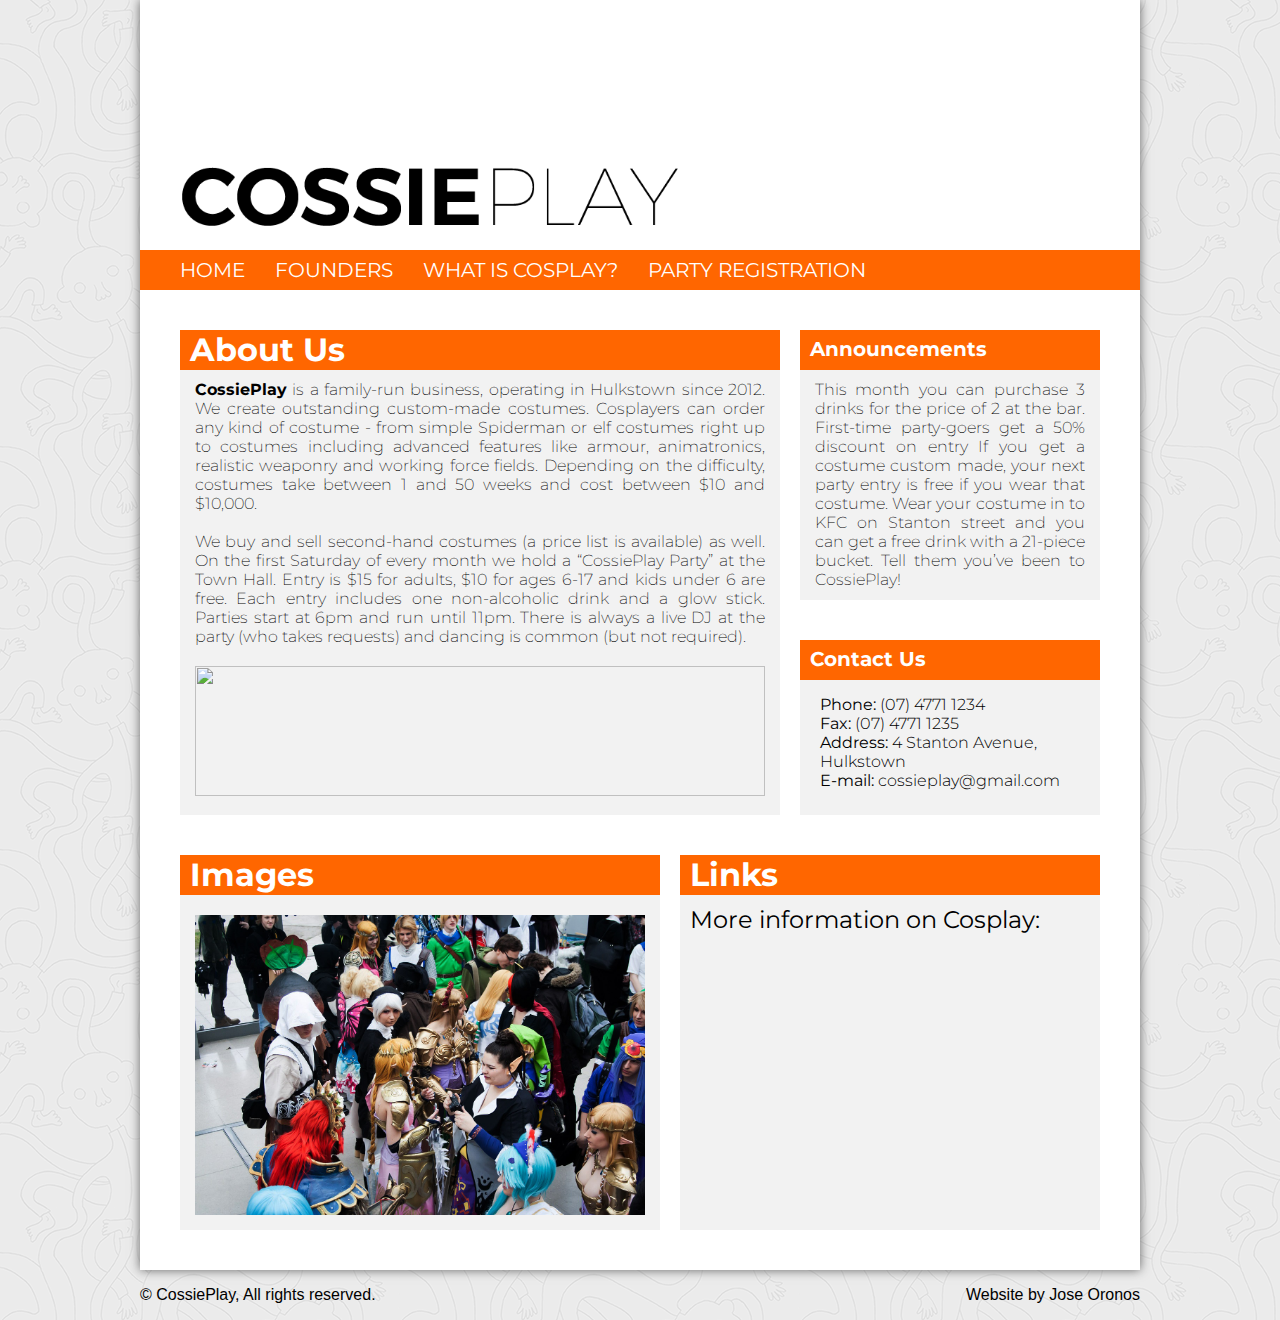
==== web design assignment/CossiePlay/index.html @ cde1a9e4 "Adding Files" ====
<!DOCTYPE html>
<html>
<head>
	<title>CossiePlay.com</title>
	<link rel="stylesheet" type="text/css" href="styles.css">
	<link rel="icon" href="images/favicon.png">
	<link href='https://fonts.googleapis.com/css?family=Montserrat:400,700' rel='stylesheet' type='text/css'>
</head>
<body>
	<div id="wrapper">
		<div id="header">
			<a href="index.html"><img src="images/logo.png" width="500" id="logo"></a>
		</div>
		<div id="navigation">
			<ul>
				<li><a href="index.html">HOME</a></li>
				<li><a href="founders.html">FOUNDERS</a></li>
				<li><a href="cosplay.html">WHAT IS COSPLAY?</a></li>
				<li><a href="party.html">PARTY REGISTRATION</a></li>
			</ul>
		</div>
		<div id="about">
			<div id="aboutheader">
				<h1>About Us</h1>
			</div>
				<p><span>CossiePlay</span> is a family-run business, operating in Hulkstown since 2012. We create outstanding custom-made costumes. Cosplayers can order any kind of costume - from simple Spiderman or elf costumes right up to costumes including advanced features like armour, animatronics, realistic weaponry and working force fields. Depending on the difficulty, costumes take between 1 and 50 weeks and cost between $10 and $10,000.<br /><br />
				We buy and sell second-hand costumes (a price list is available) as well.
				On the first Saturday of every month we hold a &ldquo;CossiePlay Party&rdquo; at the Town Hall. Entry is $15 for adults, $10 for ages 6-17 and kids under 6 are free. Each entry includes one non-alcoholic drink and a glow stick. Parties start at 6pm and run until 11pm. There is always a live DJ at the party (who takes requests) and dancing is common (but not required).</p>
			<div id="aboutimg">
				<a href="party.html"><img src="images/about.png" width="570" height="130"></a>
			</div>
		</div>
		<div id="announcements">
			<div id="announcementsheader">
				<h1>Announcements</h1>
			</div>
				<p>This month you can purchase 3 drinks for the price of 2 at the bar.
				First-time party-goers get a 50% discount on entry
				If you get a costume custom made, your next party entry is free if you wear that costume.
				Wear your costume in to KFC on Stanton street and you can get a free drink with a 21-piece bucket. Tell them you&rsquo;ve been to CossiePlay!</p>
			
		</div>
		<div id="contacts">
			<div id="contactsheader">
				<h1>Contact Us</h1>
			</div>
			<div id="contactsdetails">
				<ul>
				  <li><strong>Phone: </strong>(07) 4771 1234</li>
				  <li><strong>Fax: </strong>(07) 4771 1235</li>
				  <li><strong>Address: </strong>4 Stanton Avenue, Hulkstown</li>
				  <li><strong>E-mail: </strong>cossieplay@gmail.com</li>
				</ul>
			</div>
		</div>
		<div id="images">
			<div id="imagesheader">
				<h1>Images</h1>
			</div>
			<img src="images/book-fair-678264_1280.jpg" width="450">
		</div>
		<div id="links">
			<div id="linksheader">
				<h1>Links</h1>
			</div>
			<h2>More information on Cosplay:</h2>
		</div>
	</div>
	<div id="footer">
		<p id="copyright">&copy; CossiePlay, All rights reserved.</p>
		<p id="creator">Website by Jose Oronos</p>
	</div>
</body>
</html>
---- web design assignment/CossiePlay/styles.css ----
body {
	margin: 0;
	padding: 0;
	background: url('images/background2.png');
	background-repeat: repeat;
}

#wrapper {
	margin-left: auto;
	margin-right: auto;
	width: 1000px;
	background-color: white;
	box-shadow: 0px 0px 10px 0px rgb(100,100,100);
	padding-bottom: 40px;
}

#header {
	width: inherit;
	height: 250px;
}

#logo {
	margin-top: 150px;
	margin-left: 40px;
}

#navigation {
	width: inherit;
	height: 40px;
	background-color: #ff6600;
}

#navigation ul {
	position: absolute;
	margin-top: 8px;
}

#navigation li {
	float: left;
	margin-right: 30px;
	font-family: Montserrat;
	font-size: 20px;
	display: inline;
	text-align: inline;
}

#navigation a:link {
	color: white;
	text-decoration: none;
}

#navigation a:visited {
	color: white;
}

#navigation a:hover {
	text-decoration: underline;
}

#about {
	float: left;
	margin-top: 40px;
	margin-left: 40px;
	height: 485px;
	width: 600px;
	background-color: #f2f2f2;
}

#about p {
	width: 570px;
	margin-left: auto;
	margin-right: auto;
	font-family: "Montserrat";
	font-weight: 200;
	margin-top: 50px;
	text-align: justify;
	font-size: 16px;
}

#about p span {
	font-family: "Montserrat";
	font-weight: 700;
}

#aboutheader {
	position: absolute;
	width: inherit;
	height: 40px;
	background-color: #ff6600;
}

#aboutheader h1 {
	margin-top: 0;
	margin-left: 10px;
	font-family: "Montserrat";
	color: white;
}

#aboutimg {
	width: 570px;
	height: 130px;
	margin-top: 20px;
	margin-left: auto;
	margin-right: auto;
}

#announcements {
	float: right;
	margin-top: 40px;
	margin-right: 40px;
	width: 300px;
	height: 270px;
	background-color: #f2f2f2;
	/*outline: 1px solid black;*/
}

#announcements p {
	width: 270px;
	margin-left: auto;
	margin-right: auto;
	font-family: "Montserrat";
	font-weight: 200;
	margin-top: 50px;
	text-align: justify;
	font-size: 16px;
}

#announcementsheader {
	position: absolute;
	width: inherit;
	height: 40px;
	background-color: #ff6600;
}

#announcementsheader h1 {
	margin-top: 7px;
	margin-left: 10px;
	font-family: "Montserrat";
	font-size: 20px;
	color: white;
}

#contacts {
	float: right;
	margin-right: 40px;
	margin-top: 40px;
	width: 300px;
	height: 175px;
	background-color: #f2f2f2;
}

#contactsheader {
	position: absolute;
	width: inherit;
	height: 40px;
	background-color: #ff6600;
}

#contactsheader h1 {
	margin-top: 7px;
	margin-left: 10px;
	font-family: "Montserrat";
	font-size: 20px;
	color: white;
}

#contactsdetails {
	margin-top: 55px;
	margin-left: -20px;
}

#contactsdetails li {
	list-style: none;
	font-family: "Montserrat";
	font-weight: 300;
}

#cosplay {
	display: inline-block;
	margin-left: 40px;
	margin-top: 40px;
	width: 922px;
	height: 290px;
	background-color: #f2f2f2;
}

#cosplay p {
	width: 882px;
	margin-left: auto;
	margin-right: auto;
	font-family: "Montserrat";
	font-weight: 200;
	margin-top: 50px;
	text-align: justify;
}

#cosplayheader {
	position: absolute;
	width: inherit;
	height: 40px;
	background-color: #ff6600;
}

#cosplayheader h1 {
	margin-top: 0px;
	margin-left: 10px;
	font-family: "Montserrat";
	color: white;
}

#images {
	display: inline-block;
	margin-left: 40px;
	margin-top: 40px;
	width: 480px;
	height: 375px;
	background-color: #f2f2f2;
}

#images img{
	margin-top: 60px;
	margin-left: 15px;	
}


#imagesheader {
	position: absolute;
	width: inherit;
	height: 40px;
	background-color: #ff6600;
}

#imagesheader h1 {
	margin-top: 0px;
	margin-left: 10px;
	font-family: "Montserrat";
	color: white;
}

#links {
	display: inline-block;
	float: right;
	margin-right: 40px;
	margin-top: 40px;
	width: 420px;
	height: 375px;
	background-color: #f2f2f2;
}

#linksheader {
	position: absolute;
	width: inherit;
	height: 40px;
	background-color: #ff6600;
}

#linksheader h1 {
	margin-top: 0px;
	margin-left: 10px;
	font-family: "Montserrat";
	color: white;
}

#links h2 {
	margin-top: 50px;
	margin-left: 10px;
	font-family: "Montserrat";
	font-weight: 400;
}

#founders {
	display: inline-block;
	margin-left: 40px;
	margin-top: 40px;
	width: 922px;
	height: 745px;
	background-color: #f2f2f2;
}

#foundersheader {
	position: absolute;
	width: inherit;
	height: 40px;
	background-color: #ff6600;
}

#foundersheader h1 {
	margin-top: 0px;
	margin-left: 10px;
	font-family: "Montserrat";
	color: white;
}

#steven {
	margin-top: 60px;
	margin-left: auto;
	margin-right: auto;
	width: 900px;
	height: 300px;
	font-family: "Montserrat";
}

#steven img {
	margin-left: 20px;
	float: left;
}

#steven p {
	width: 530px;
	float: right;
	font-weight: 200;
	font-size: 20px;
}

#sally {
	margin-top: 40px;
	margin-left: auto;
	margin-right: auto;
	width: 900px;
	height: 300px;
	font-family: "Montserrat";
}

#sally img {
	margin-left: 20px;
	float: left;
}

#sally p {
	width: 530px;
	float: right;
	font-weight: 200;
	font-size: 20px;
}

#guidelines {
	display: inline-block;
	margin-left: 40px;
	margin-top: 40px;
	width: 922px;
	height: 160px;
	background-color: #f2f2f2;
}

#guidelines p {
	width: 882px;
	margin-left: auto;
	margin-right: auto;
	font-family: "Montserrat";
	font-weight: 200;
	margin-top: 50px;
	text-align: justify;
}

#guidelinesheader {
	position: absolute;
	width: inherit;
	height: 40px;
	background-color: #ff6600;
}

#guidelinesheader h1 {
	margin-top: 0px;
	margin-left: 10px;
	font-family: "Montserrat";
	color: white;
}

#party {
	display: inline-block;
	margin-left: 40px;
	margin-top: 40px;
	width: 922px;
	height: 330px;
	background-color: #f2f2f2;
}

#party p {
	width: 882px;
	margin-left: auto;
	margin-right: auto;
	font-family: "Montserrat";
	font-weight: 200;
	margin-top: 50px;
	text-align: justify;
}

#party h2 {
	margin-top: 50px;
	margin-left: 10px;
	font-family: "Montserrat";
}

#partyheader {
	position: absolute;
	width: inherit;
	height: 40px;
	background-color: #ff6600;
}

#partyheader h1 {
	margin-top: 0px;
	margin-left: 10px;
	font-family: "Montserrat";
	color: white;
}

#partydetails {
	font-family: "Montserrat";
	text-align: center;
	margin-left: auto;
	margin-right: auto;
	margin-top: -20px;
	width: 500px;
	line-height: 50px;
}

.value {
	color: #cccccc;
}


#footer {
	width: 1000px;
	height: 50px;
	margin-left: auto;
	margin-right: auto;
	font-family: "Helvetica"
}

#copyright {
	float: left;
}

#creator {
	float: right;
}
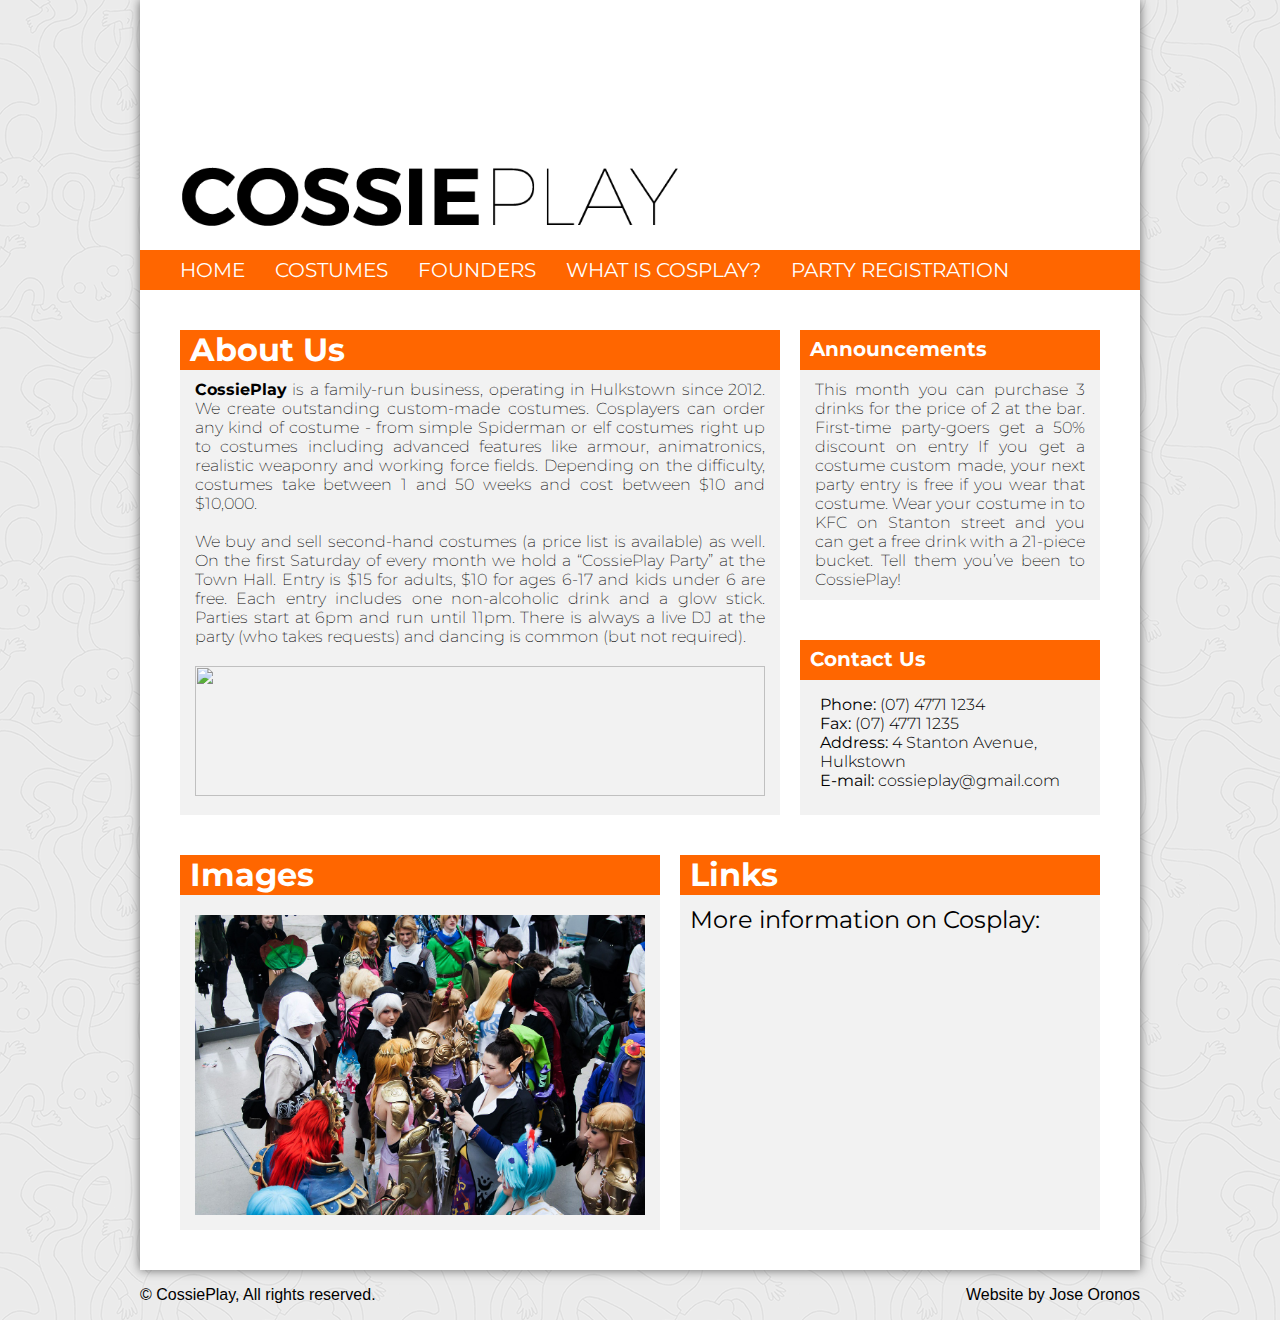
==== commit c7ad556d: "costumes.html changes" ====
--- a/web design assignment/CossiePlay/index.html
+++ b/web design assignment/CossiePlay/index.html
@@ -1,7 +1,7 @@
 <!DOCTYPE html>
 <html>
 <head>
-	<title>CossiePlay.com</title>
+	<title>Home &#8226; CossiePlay.com</title>
 	<link rel="stylesheet" type="text/css" href="styles.css">
 	<link rel="icon" href="images/favicon.png">
 	<link href='https://fonts.googleapis.com/css?family=Montserrat:400,700' rel='stylesheet' type='text/css'>
@@ -14,6 +14,7 @@
 		<div id="navigation">
 			<ul>
 				<li><a href="index.html">HOME</a></li>
+				<li><a href="costumes.html">COSTUMES</a></li>
 				<li><a href="founders.html">FOUNDERS</a></li>
 				<li><a href="cosplay.html">WHAT IS COSPLAY?</a></li>
 				<li><a href="party.html">PARTY REGISTRATION</a></li>
--- a/web design assignment/CossiePlay/styles.css
+++ b/web design assignment/CossiePlay/styles.css
@@ -291,6 +291,29 @@
 	color: white;
 }
 
+#costumes {
+	display: inline-block;
+	margin-left: 40px;
+	margin-top: 40px;
+	width: 922px;
+	height: 745px;
+	background-color: #f2f2f2;
+}
+
+#costumesheader {
+	position: absolute;
+	width: inherit;
+	height: 40px;
+	background-color: #ff6600;
+}
+
+#costumesheader h1 {
+	margin-top: 0px;
+	margin-left: 10px;
+	font-family: "Montserrat";
+	color: white;
+}
+
 #steven {
 	margin-top: 60px;
 	margin-left: auto;
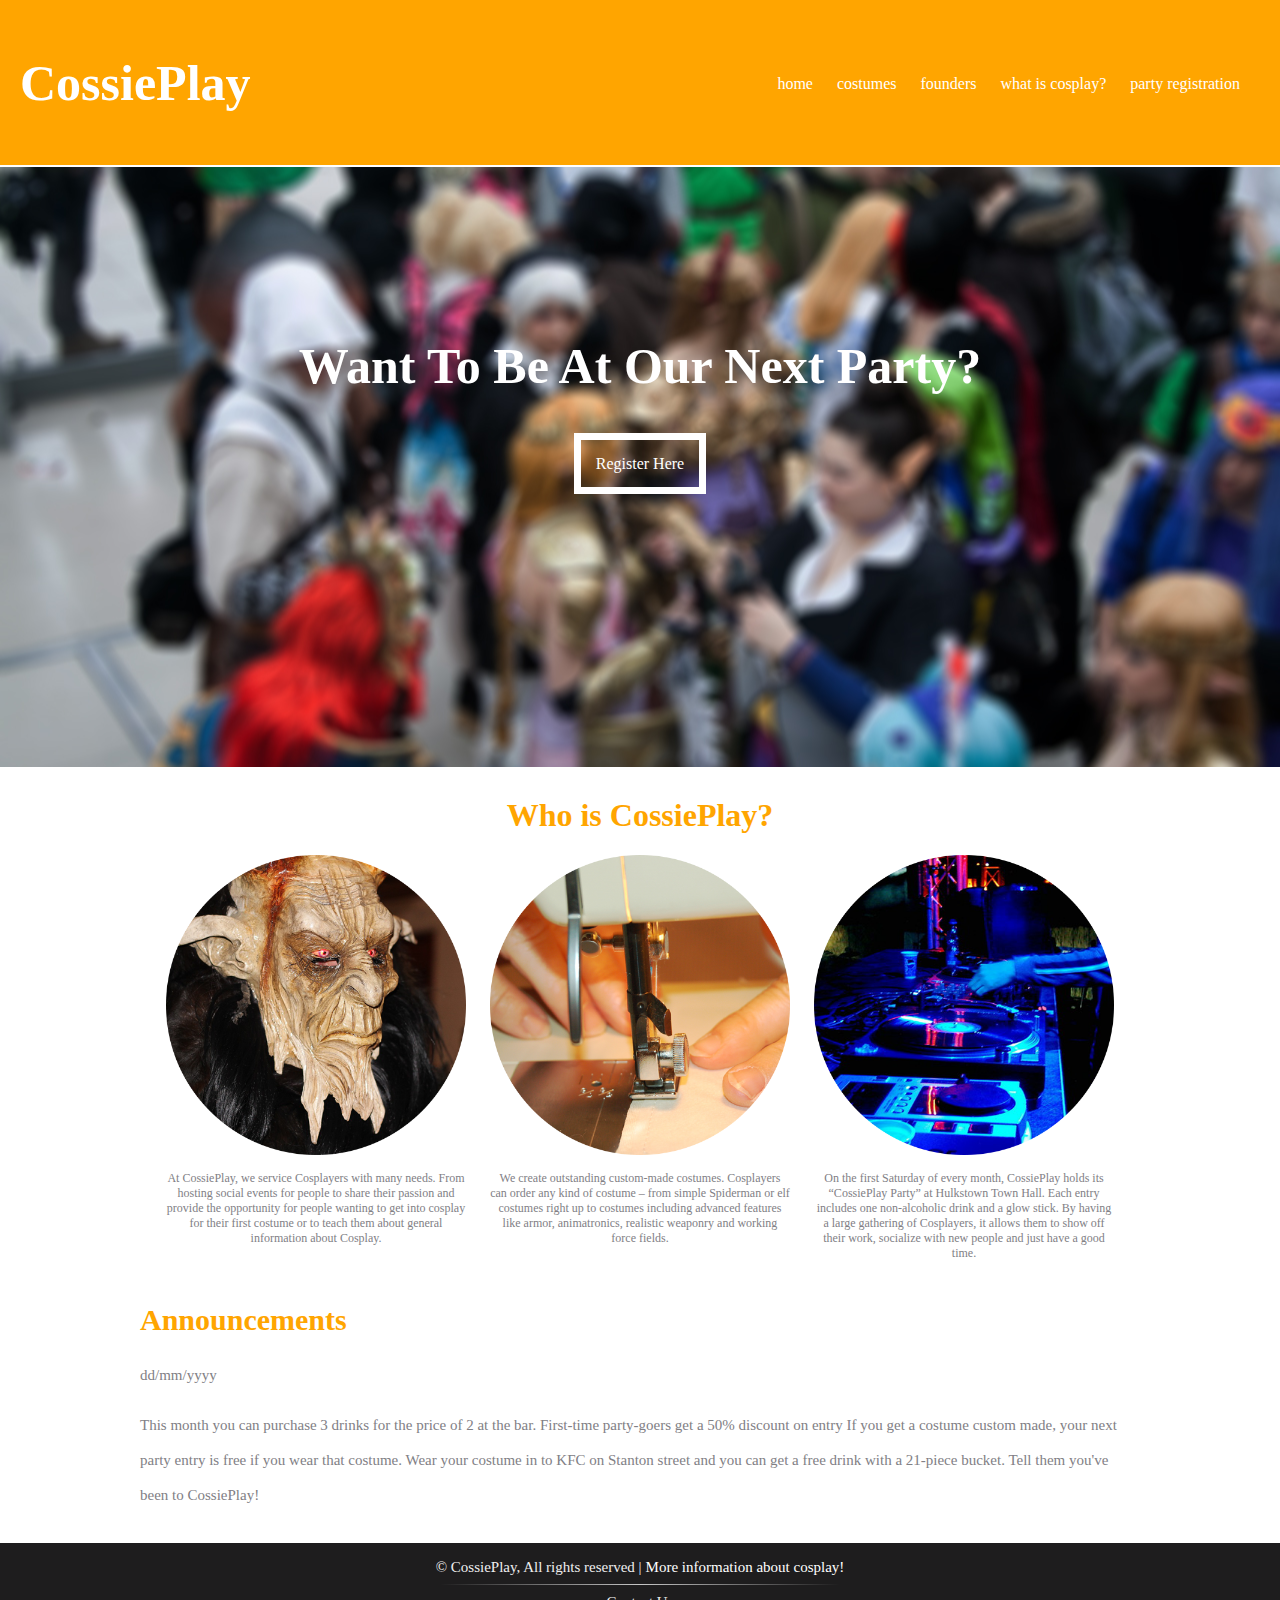
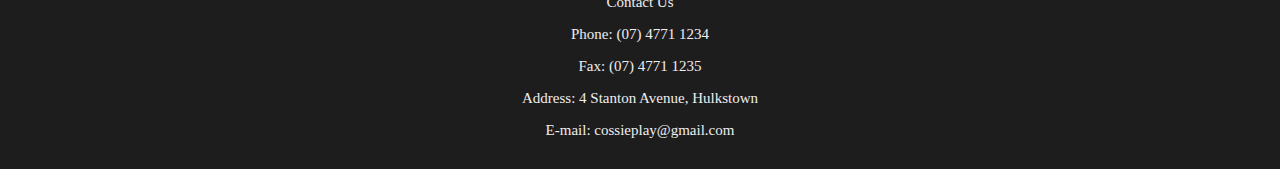
==== commit a3392c48: "revision 1" ====
--- a/web design assignment/CossiePlay/index.html
+++ b/web design assignment/CossiePlay/index.html
@@ -1,75 +1,73 @@
-<!DOCTYPE html>
-<html>
-<head>
-	<title>Home &#8226; CossiePlay.com</title>
-	<link rel="stylesheet" type="text/css" href="styles.css">
-	<link rel="icon" href="images/favicon.png">
-	<link href='https://fonts.googleapis.com/css?family=Montserrat:400,700' rel='stylesheet' type='text/css'>
-</head>
-<body>
-	<div id="wrapper">
-		<div id="header">
-			<a href="index.html"><img src="images/logo.png" width="500" id="logo"></a>
-		</div>
-		<div id="navigation">
-			<ul>
-				<li><a href="index.html">HOME</a></li>
-				<li><a href="costumes.html">COSTUMES</a></li>
-				<li><a href="founders.html">FOUNDERS</a></li>
-				<li><a href="cosplay.html">WHAT IS COSPLAY?</a></li>
-				<li><a href="party.html">PARTY REGISTRATION</a></li>
-			</ul>
-		</div>
-		<div id="about">
-			<div id="aboutheader">
-				<h1>About Us</h1>
-			</div>
-				<p><span>CossiePlay</span> is a family-run business, operating in Hulkstown since 2012. We create outstanding custom-made costumes. Cosplayers can order any kind of costume - from simple Spiderman or elf costumes right up to costumes including advanced features like armour, animatronics, realistic weaponry and working force fields. Depending on the difficulty, costumes take between 1 and 50 weeks and cost between $10 and $10,000.<br /><br />
-				We buy and sell second-hand costumes (a price list is available) as well.
-				On the first Saturday of every month we hold a &ldquo;CossiePlay Party&rdquo; at the Town Hall. Entry is $15 for adults, $10 for ages 6-17 and kids under 6 are free. Each entry includes one non-alcoholic drink and a glow stick. Parties start at 6pm and run until 11pm. There is always a live DJ at the party (who takes requests) and dancing is common (but not required).</p>
-			<div id="aboutimg">
-				<a href="party.html"><img src="images/about.png" width="570" height="130"></a>
-			</div>
-		</div>
-		<div id="announcements">
-			<div id="announcementsheader">
-				<h1>Announcements</h1>
-			</div>
-				<p>This month you can purchase 3 drinks for the price of 2 at the bar.
-				First-time party-goers get a 50% discount on entry
-				If you get a costume custom made, your next party entry is free if you wear that costume.
-				Wear your costume in to KFC on Stanton street and you can get a free drink with a 21-piece bucket. Tell them you&rsquo;ve been to CossiePlay!</p>
-			
-		</div>
-		<div id="contacts">
-			<div id="contactsheader">
-				<h1>Contact Us</h1>
-			</div>
-			<div id="contactsdetails">
-				<ul>
-				  <li><strong>Phone: </strong>(07) 4771 1234</li>
-				  <li><strong>Fax: </strong>(07) 4771 1235</li>
-				  <li><strong>Address: </strong>4 Stanton Avenue, Hulkstown</li>
-				  <li><strong>E-mail: </strong>cossieplay@gmail.com</li>
-				</ul>
-			</div>
-		</div>
-		<div id="images">
-			<div id="imagesheader">
-				<h1>Images</h1>
-			</div>
-			<img src="images/book-fair-678264_1280.jpg" width="450">
-		</div>
-		<div id="links">
-			<div id="linksheader">
-				<h1>Links</h1>
-			</div>
-			<h2>More information on Cosplay:</h2>
-		</div>
-	</div>
-	<div id="footer">
-		<p id="copyright">&copy; CossiePlay, All rights reserved.</p>
-		<p id="creator">Website by Jose Oronos</p>
-	</div>
-</body>
+<!DOCTYPE html>
+<html>
+<head>
+	<title>Home &#8226; CossiePlay</title>
+	<link rel="stylesheet" type="text/css" href="styles.css">
+	<link rel="icon" href="images/favicon.png">
+</head>
+<body>
+	<div id="header">
+		<h1><a href="index.html">CossiePlay</a></h1>
+		<div id="nav">
+			<ul id="nav-contents">
+				<li><a href="index.html">home</a></li>
+				<li><a href="costumes.html">costumes</a></li>
+				<li><a href="founders.html">founders</a></li>
+				<li><a href="whatiscosplay.html">what is cosplay?</a></li>
+				<li><a href="partyregistration.html">party registration</a></li>
+			</ul>
+		</div>
+	</div>
+	<div id="wrapper">
+		<div id="feature">
+			<h1>Want To Be At Our Next Party?</h1>
+			<div id="cta">
+				<p><a href="#">Register Here</a></p>
+			</div>
+		</div>
+		<div id="about">
+			<div id="about-contents">
+				<h1>Who is CossiePlay?</h1>
+				<div id="about-info">
+					<img src="images/about1.png">
+					<p>At CossiePlay, we service Cosplayers with many needs. From hosting social events for people to share their passion and provide the opportunity for people wanting to get into cosplay for their first costume or to teach them about general information about Cosplay.</p>
+				</div>
+				<div id="about-info">
+					<img src="images/about2.png">
+					<p>We create outstanding custom-made costumes. Cosplayers can order any kind of costume &#8211; from simple Spiderman or elf costumes right up to costumes including advanced features like armor, animatronics, realistic weaponry and working force fields.</p>
+				</div>
+				<div id="about-info">
+					<img src="images/about3.png">
+					<p>On the first Saturday of every month, CossiePlay holds its &#8220;CossiePlay Party&#8221; at Hulkstown Town Hall. Each entry includes one non-alcoholic drink and a glow stick. By having a large gathering of Cosplayers, it allows them to show off their work, socialize with new people and just have a good time.</p>
+				</div>
+			</div>
+		</div>
+		<div id="bottom-index">
+			<div id="announcements">
+				<h1>Announcements</h1>
+				<p>dd/mm/yyyy</p>
+				<p>This month you can purchase 3 drinks for the price of 2 at the bar. First-time party-goers get a 50% discount on entry If you get a costume custom made, your next party entry is free if you wear that costume. Wear your costume in to KFC on Stanton street and you can get a free drink with a 21-piece bucket. Tell them you've been to CossiePlay!</p>
+			</div>
+		</div>
+		
+	</div>
+	<footer>
+		<div id="footer">
+			<div id="footer-top-level">
+				<p>&copy; CossiePlay, All rights reserved |</p>
+				<p><a href="#">More information about cosplay!</a></p>
+			</div>
+			<hr>
+			<div id="footer-bottom-level">
+				<p>Contact Us</p>
+			</div>
+			<div id="footer-bottom-level-contact">
+				<p><strong>Phone: </strong>(07) 4771 1234</p>
+				<p><strong>Fax: </strong>(07) 4771 1235</p>
+				<p><strong>Address: </strong>4 Stanton Avenue, Hulkstown</p>
+				<p><strong>E-mail: </strong>cossieplay@gmail.com</p>
+			</div>
+		</div>
+	<footer>
+</body>
 </html>--- a/web design assignment/CossiePlay/styles.css
+++ b/web design assignment/CossiePlay/styles.css
@@ -1,463 +1,346 @@
-body {
-	margin: 0;
-	padding: 0;
-	background: url('images/background2.png');
-	background-repeat: repeat;
-}
-
-#wrapper {
-	margin-left: auto;
-	margin-right: auto;
-	width: 1000px;
-	background-color: white;
-	box-shadow: 0px 0px 10px 0px rgb(100,100,100);
-	padding-bottom: 40px;
-}
-
-#header {
-	width: inherit;
-	height: 250px;
-}
-
-#logo {
-	margin-top: 150px;
-	margin-left: 40px;
-}
-
-#navigation {
-	width: inherit;
-	height: 40px;
-	background-color: #ff6600;
-}
-
-#navigation ul {
-	position: absolute;
-	margin-top: 8px;
-}
-
-#navigation li {
-	float: left;
-	margin-right: 30px;
-	font-family: Montserrat;
-	font-size: 20px;
-	display: inline;
-	text-align: inline;
-}
-
-#navigation a:link {
-	color: white;
-	text-decoration: none;
-}
-
-#navigation a:visited {
-	color: white;
-}
-
-#navigation a:hover {
-	text-decoration: underline;
-}
-
-#about {
-	float: left;
-	margin-top: 40px;
-	margin-left: 40px;
-	height: 485px;
-	width: 600px;
-	background-color: #f2f2f2;
-}
-
-#about p {
-	width: 570px;
-	margin-left: auto;
-	margin-right: auto;
-	font-family: "Montserrat";
-	font-weight: 200;
-	margin-top: 50px;
-	text-align: justify;
-	font-size: 16px;
-}
-
-#about p span {
-	font-family: "Montserrat";
-	font-weight: 700;
-}
-
-#aboutheader {
-	position: absolute;
-	width: inherit;
-	height: 40px;
-	background-color: #ff6600;
-}
-
-#aboutheader h1 {
-	margin-top: 0;
-	margin-left: 10px;
-	font-family: "Montserrat";
-	color: white;
-}
-
-#aboutimg {
-	width: 570px;
-	height: 130px;
-	margin-top: 20px;
-	margin-left: auto;
-	margin-right: auto;
-}
-
-#announcements {
-	float: right;
-	margin-top: 40px;
-	margin-right: 40px;
-	width: 300px;
-	height: 270px;
-	background-color: #f2f2f2;
-	/*outline: 1px solid black;*/
-}
-
-#announcements p {
-	width: 270px;
-	margin-left: auto;
-	margin-right: auto;
-	font-family: "Montserrat";
-	font-weight: 200;
-	margin-top: 50px;
-	text-align: justify;
-	font-size: 16px;
-}
-
-#announcementsheader {
-	position: absolute;
-	width: inherit;
-	height: 40px;
-	background-color: #ff6600;
-}
-
-#announcementsheader h1 {
-	margin-top: 7px;
-	margin-left: 10px;
-	font-family: "Montserrat";
-	font-size: 20px;
-	color: white;
-}
-
-#contacts {
-	float: right;
-	margin-right: 40px;
-	margin-top: 40px;
-	width: 300px;
-	height: 175px;
-	background-color: #f2f2f2;
-}
-
-#contactsheader {
-	position: absolute;
-	width: inherit;
-	height: 40px;
-	background-color: #ff6600;
-}
-
-#contactsheader h1 {
-	margin-top: 7px;
-	margin-left: 10px;
-	font-family: "Montserrat";
-	font-size: 20px;
-	color: white;
-}
-
-#contactsdetails {
-	margin-top: 55px;
-	margin-left: -20px;
-}
-
-#contactsdetails li {
-	list-style: none;
-	font-family: "Montserrat";
-	font-weight: 300;
-}
-
-#cosplay {
-	display: inline-block;
-	margin-left: 40px;
-	margin-top: 40px;
-	width: 922px;
-	height: 290px;
-	background-color: #f2f2f2;
-}
-
-#cosplay p {
-	width: 882px;
-	margin-left: auto;
-	margin-right: auto;
-	font-family: "Montserrat";
-	font-weight: 200;
-	margin-top: 50px;
-	text-align: justify;
-}
-
-#cosplayheader {
-	position: absolute;
-	width: inherit;
-	height: 40px;
-	background-color: #ff6600;
-}
-
-#cosplayheader h1 {
-	margin-top: 0px;
-	margin-left: 10px;
-	font-family: "Montserrat";
-	color: white;
-}
-
-#images {
-	display: inline-block;
-	margin-left: 40px;
-	margin-top: 40px;
-	width: 480px;
-	height: 375px;
-	background-color: #f2f2f2;
-}
-
-#images img{
-	margin-top: 60px;
-	margin-left: 15px;	
-}
-
-
-#imagesheader {
-	position: absolute;
-	width: inherit;
-	height: 40px;
-	background-color: #ff6600;
-}
-
-#imagesheader h1 {
-	margin-top: 0px;
-	margin-left: 10px;
-	font-family: "Montserrat";
-	color: white;
-}
-
-#links {
-	display: inline-block;
-	float: right;
-	margin-right: 40px;
-	margin-top: 40px;
-	width: 420px;
-	height: 375px;
-	background-color: #f2f2f2;
-}
-
-#linksheader {
-	position: absolute;
-	width: inherit;
-	height: 40px;
-	background-color: #ff6600;
-}
-
-#linksheader h1 {
-	margin-top: 0px;
-	margin-left: 10px;
-	font-family: "Montserrat";
-	color: white;
-}
-
-#links h2 {
-	margin-top: 50px;
-	margin-left: 10px;
-	font-family: "Montserrat";
-	font-weight: 400;
-}
-
-#founders {
-	display: inline-block;
-	margin-left: 40px;
-	margin-top: 40px;
-	width: 922px;
-	height: 745px;
-	background-color: #f2f2f2;
-}
-
-#foundersheader {
-	position: absolute;
-	width: inherit;
-	height: 40px;
-	background-color: #ff6600;
-}
-
-#foundersheader h1 {
-	margin-top: 0px;
-	margin-left: 10px;
-	font-family: "Montserrat";
-	color: white;
-}
-
-#costumes {
-	display: inline-block;
-	margin-left: 40px;
-	margin-top: 40px;
-	width: 922px;
-	height: 745px;
-	background-color: #f2f2f2;
-}
-
-#costumesheader {
-	position: absolute;
-	width: inherit;
-	height: 40px;
-	background-color: #ff6600;
-}
-
-#costumesheader h1 {
-	margin-top: 0px;
-	margin-left: 10px;
-	font-family: "Montserrat";
-	color: white;
-}
-
-#steven {
-	margin-top: 60px;
-	margin-left: auto;
-	margin-right: auto;
-	width: 900px;
-	height: 300px;
-	font-family: "Montserrat";
-}
-
-#steven img {
-	margin-left: 20px;
-	float: left;
-}
-
-#steven p {
-	width: 530px;
-	float: right;
-	font-weight: 200;
-	font-size: 20px;
-}
-
-#sally {
-	margin-top: 40px;
-	margin-left: auto;
-	margin-right: auto;
-	width: 900px;
-	height: 300px;
-	font-family: "Montserrat";
-}
-
-#sally img {
-	margin-left: 20px;
-	float: left;
-}
-
-#sally p {
-	width: 530px;
-	float: right;
-	font-weight: 200;
-	font-size: 20px;
-}
-
-#guidelines {
-	display: inline-block;
-	margin-left: 40px;
-	margin-top: 40px;
-	width: 922px;
-	height: 160px;
-	background-color: #f2f2f2;
-}
-
-#guidelines p {
-	width: 882px;
-	margin-left: auto;
-	margin-right: auto;
-	font-family: "Montserrat";
-	font-weight: 200;
-	margin-top: 50px;
-	text-align: justify;
-}
-
-#guidelinesheader {
-	position: absolute;
-	width: inherit;
-	height: 40px;
-	background-color: #ff6600;
-}
-
-#guidelinesheader h1 {
-	margin-top: 0px;
-	margin-left: 10px;
-	font-family: "Montserrat";
-	color: white;
-}
-
-#party {
-	display: inline-block;
-	margin-left: 40px;
-	margin-top: 40px;
-	width: 922px;
-	height: 330px;
-	background-color: #f2f2f2;
-}
-
-#party p {
-	width: 882px;
-	margin-left: auto;
-	margin-right: auto;
-	font-family: "Montserrat";
-	font-weight: 200;
-	margin-top: 50px;
-	text-align: justify;
-}
-
-#party h2 {
-	margin-top: 50px;
-	margin-left: 10px;
-	font-family: "Montserrat";
-}
-
-#partyheader {
-	position: absolute;
-	width: inherit;
-	height: 40px;
-	background-color: #ff6600;
-}
-
-#partyheader h1 {
-	margin-top: 0px;
-	margin-left: 10px;
-	font-family: "Montserrat";
-	color: white;
-}
-
-#partydetails {
-	font-family: "Montserrat";
-	text-align: center;
-	margin-left: auto;
-	margin-right: auto;
-	margin-top: -20px;
-	width: 500px;
-	line-height: 50px;
-}
-
-.value {
-	color: #cccccc;
-}
-
-
-#footer {
-	width: 1000px;
-	height: 50px;
-	margin-left: auto;
-	margin-right: auto;
-	font-family: "Helvetica"
-}
-
-#copyright {
-	float: left;
-}
-
-#creator {
-	float: right;
-}
-
-
-
+body {
+	margin: 0;
+	padding: 0;
+}
+
+#header {
+	position: fixed;
+	z-index: 9999;
+	top: 0;
+	left: 0;
+	right: 0;
+	width: 100%;
+	padding: 20px;
+	color: white;
+	font-family: "Montserrat";
+	background-color: orange;
+}
+
+#header h1 {
+	float: left;
+	font-size: 50px;
+}
+
+#header h1 a:link {
+	color: white;
+	text-decoration: none;
+}
+
+#header h1 a:visited {
+	color: white;
+}
+
+#header h1 a:hover {
+
+}
+
+#nav-contents {
+	float: right;
+	margin-right: 40px;
+	margin-top: 55px;
+}
+
+#nav-contents li {
+	display: inline;
+	margin-right: 20px;
+}
+
+#nav-contents a:link {
+	color: white;
+	text-decoration: none;
+}
+
+#nav-contents a:visited {
+	color: white;
+}
+
+#nav-contents a:hover {
+	text-decoration: underline;
+}
+
+#wrapper {
+	margin-top: 167px;
+}
+
+#feature {
+	height: 600px;
+	width: 100%;
+	background: url("images/book-fair-678264_1280.jpg");
+	background-position: center;
+	background-size: cover;
+}
+
+#feature h1 {
+	margin: 0;
+	color: white;
+	font-family: "Montserrat";
+	text-align: center;
+	font-size: 50px;
+	padding-top: 170px;
+}
+
+#cta {
+	margin-left: auto;
+	margin-right: auto;
+}
+
+#cta p {
+	text-align: center;
+	margin-top: 60px;
+}
+
+#cta a:link {
+	color: white;
+	font-family: "Montserrat";
+	text-decoration: none;
+	outline: 7px solid white;
+	padding: 15px;
+}
+
+#cta a:visited {
+	color: white;
+}
+
+#cta a:hover {
+	background-color: rgba(266,166,63,0.8);
+}
+
+#about {
+	width: 100%;
+	margin-top: 30px;
+	margin-bottom: 30px;
+}
+
+#about-contents {
+	text-align: center;
+	width: 1000px;
+	margin-left: auto;
+	margin-right: auto;
+	color: rgb(129,128,133);
+}
+
+#about-contents h1 {
+	color: orange;
+	font-family: "Montserrat";
+}
+
+#about-info {
+	font-family: "Montserrat";
+	font-weight: 200;
+	font-size: 12px;
+	margin-left: 10px;
+	margin-right: 10px;
+	vertical-align: top;
+	width: 300px;
+	display: inline-block;
+}
+
+#about-info img {
+	width: 300px;
+}
+
+#bottom-index {
+	width: 1000px;
+	margin-left: auto;
+	margin-right: auto;
+}
+
+#announcements {
+	font-family: "Montserrat";
+}
+
+#announcements h1 {
+	font-size: 30px;
+	color: orange;
+}
+
+#announcements p {
+	font-family: "Montserrat";
+	font-weight: 200;
+	font-size: 15px;
+	color: rgb(129,128,133);
+	line-height: 35px;
+}
+
+#costumes {
+	width: 1000px;
+	padding: 20px;
+	margin-left: auto;
+	margin-right: auto;
+}
+
+#costumes h1 {
+	font-family: "Montserrat";
+	color: orange;
+}
+
+#costumes p {
+	font-family: "Montserrat";
+	font-weight: 200;
+	font-size: 15px;
+	color: rgb(129,128,133);
+}
+
+#costumes table {
+	width: 60%;
+	text-align: left;
+}
+
+#headings {
+	background-color: orange;
+	font-family: "Montserrat";
+	color: white;
+
+}
+
+#headings th {
+	padding: 10px;
+}
+
+.table-items {
+	font-family: "Montserrat";
+	font-weight: 200;
+	font-size: 15px;
+	color: white;
+	background-color: #cccccc;
+}
+
+.table-items td {
+	padding: 5px;
+
+}
+
+#founders {
+	width: 1000px;
+	padding: 20px;
+	margin-left: auto;
+	margin-right: auto;
+}
+
+#founders h1, h2 {
+	font-family: "Montserrat";
+	color: orange;
+}
+
+.founders-information {
+	padding: 10px;
+}
+
+.founders-information img {
+	width: 45%;
+}
+
+.founders-information p {
+	width: 500px;
+	float: right;
+	margin-right: 20px;
+	font-family: "Montserrat";
+	font-size: 20px;
+	font-weight: 200;
+	color: rgb(129,128,133);
+	line-height: 40px;
+}
+
+#what-is-cosplay {
+	width: 1000px;
+	padding: 20px;
+	margin-left: auto;
+	margin-right: auto;
+}
+
+#what-is-cosplay p {
+	font-family: "Montserrat";
+	font-size: 15px;
+	font-weight: 200;
+	color: rgb(129,128,133);
+	line-height: 35px;
+}
+
+#what-is-cosplay h1 {
+	font-family: "Montserrat";
+	color: orange;
+}
+
+#what-is-cosplay a:link {
+	color: #bbbbbb;
+	text-decoration: none;
+}
+
+#what-is-cosplay a:visited {
+	color: #bbbbbb;
+}
+
+#what-is-cosplay a:hover {
+	color: orange;
+}
+
+#party-registration {
+	width: 1000px;
+	padding: 20px;
+	margin-left: auto;
+	margin-right: auto;
+}
+
+#party-registration h1, h2 {
+	font-family: "Montserrat";
+	color: orange;
+}
+
+.party-content {
+	padding: 10px;
+}
+
+.party-content p {
+	font-family: "Montserrat";
+	font-size: 15px;
+	font-weight: 200;
+	line-height: 35px;
+	color: rgb(129,128,133);
+}
+
+.party-content ul {
+	font-family: "Montserrat";
+	font-size: 15px;
+	font-weight: 200;
+	line-height: 35px;
+	color: rgb(129,128,133);
+}
+
+#footer {
+	text-align: center;
+	margin-top: 30px;
+	padding: 15px;
+	background-color: rgb(30,29,30);
+}
+
+#footer p {
+	font-family: "Montserrat";
+	font-weight: 200;
+	font-size: 15px;
+	color: #eeeeee;
+	display: inline;
+}
+
+#footer p a:link {
+	color: white;
+	text-decoration: none;
+}
+
+#footer p a:visited {
+	color: white;
+}
+
+#footer p a:hover {
+	text-decoration: underline;
+}
+
+hr {
+    border: 0;
+    height: 1px;
+    width: 400px;
+    background-image: linear-gradient(to right, rgba(255, 255, 255, 0), rgba(255, 255, 255, 0.75), rgba(255, 255, 255, 0));
+}
+
+#footer-bottom-level-contact p {
+	display: block;
+}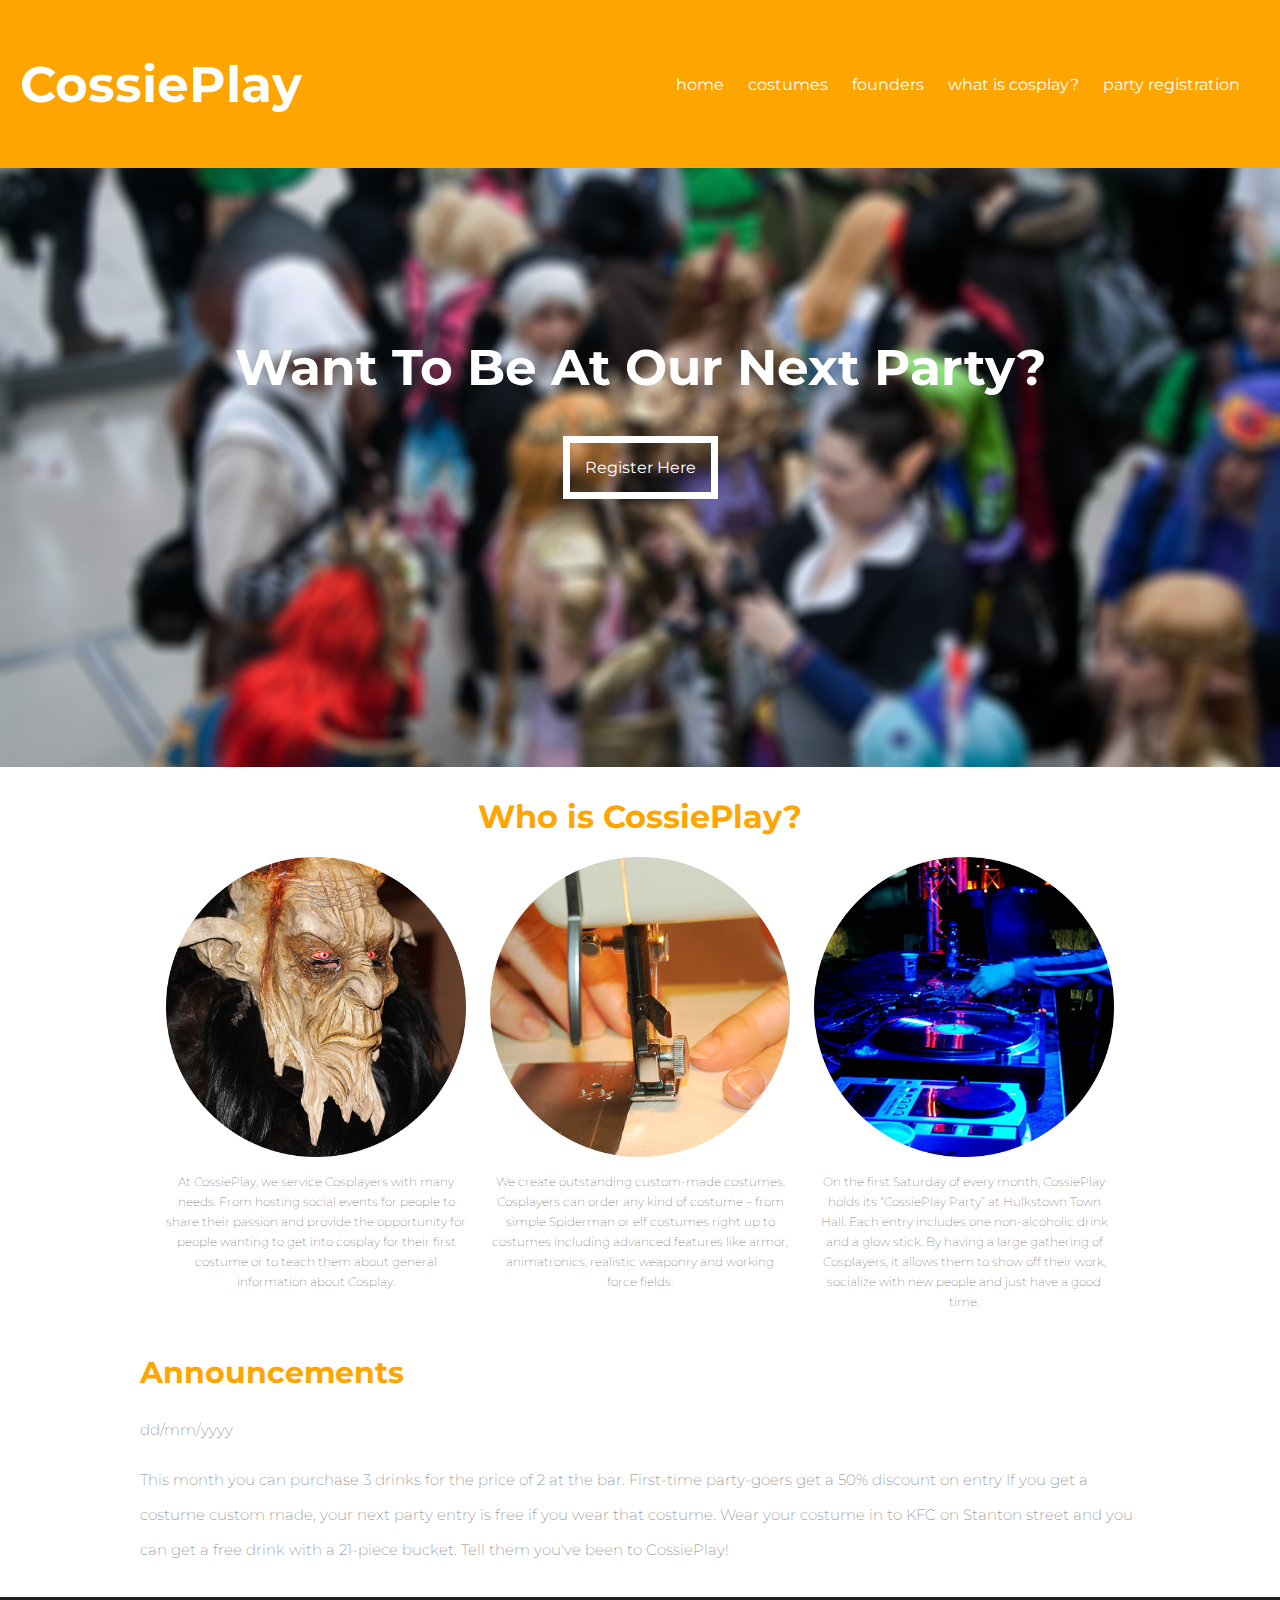
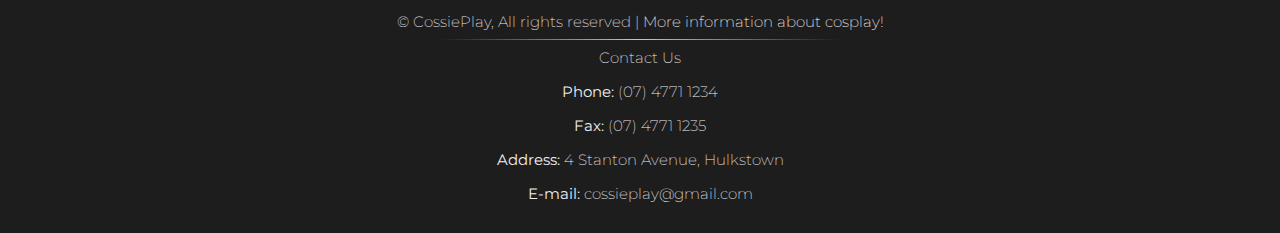
==== commit f3ced854: "added external font" ====
--- a/web design assignment/CossiePlay/index.html
+++ b/web design assignment/CossiePlay/index.html
@@ -4,6 +4,7 @@
 	<title>Home &#8226; CossiePlay</title>
 	<link rel="stylesheet" type="text/css" href="styles.css">
 	<link rel="icon" href="images/favicon.png">
+	<link href='https://fonts.googleapis.com/css?family=Montserrat:400,700' rel='stylesheet' type='text/css'>
 </head>
 <body>
 	<div id="header">
@@ -22,7 +23,7 @@
 		<div id="feature">
 			<h1>Want To Be At Our Next Party?</h1>
 			<div id="cta">
-				<p><a href="#">Register Here</a></p>
+				<p><a href="partyregistration.html">Register Here</a></p>
 			</div>
 		</div>
 		<div id="about">
@@ -55,7 +56,7 @@
 		<div id="footer">
 			<div id="footer-top-level">
 				<p>&copy; CossiePlay, All rights reserved |</p>
-				<p><a href="#">More information about cosplay!</a></p>
+				<p><a href="moreinfo.html">More information about cosplay!</a></p>
 			</div>
 			<hr>
 			<div id="footer-bottom-level">
--- a/web design assignment/CossiePlay/styles.css
+++ b/web design assignment/CossiePlay/styles.css
@@ -139,6 +139,10 @@
 	width: 300px;
 }
 
+#about-info p {
+	line-height: 20px;
+}
+
 #bottom-index {
 	width: 1000px;
 	margin-left: auto;
@@ -162,7 +166,7 @@
 	line-height: 35px;
 }
 
-#costumes {
+#costumes, #what-is-cosplay, #founders, #party-registration, #more-info {
 	width: 1000px;
 	padding: 20px;
 	margin-left: auto;
@@ -210,12 +214,14 @@
 
 }
 
+/*
 #founders {
 	width: 1000px;
 	padding: 20px;
 	margin-left: auto;
 	margin-right: auto;
 }
+*/
 
 #founders h1, h2 {
 	font-family: "Montserrat";
@@ -241,12 +247,14 @@
 	line-height: 40px;
 }
 
+/*
 #what-is-cosplay {
 	width: 1000px;
 	padding: 20px;
 	margin-left: auto;
 	margin-right: auto;
 }
+*/
 
 #what-is-cosplay p {
 	font-family: "Montserrat";
@@ -274,12 +282,14 @@
 	color: orange;
 }
 
+/*
 #party-registration {
 	width: 1000px;
 	padding: 20px;
 	margin-left: auto;
 	margin-right: auto;
 }
+*/
 
 #party-registration h1, h2 {
 	font-family: "Montserrat";
@@ -304,6 +314,46 @@
 	font-weight: 200;
 	line-height: 35px;
 	color: rgb(129,128,133);
+}
+
+.party-content a:link {
+	color: orange;
+	text-decoration: none;
+}
+
+/*
+#moreinfo {
+	width: 1000px;
+	padding: 20px;
+	margin-left: auto;
+	margin-right: auto;
+}
+*/
+
+#more-info h1 {
+	font-family: "Montserrat";
+	color: orange;
+}
+
+#more-info p {
+	font-family: "Montserrat";
+	font-size: 15px;
+	font-weight: 200;
+	color: rgb(129,128,133);
+	line-height: 35px;
+}
+
+#more-info a:link {
+	color: orange;
+	text-decoration: none;
+}
+
+#more-info a:visited {
+	color: orange;
+}
+
+#more-info a:hover {
+	text-decoration: underline;
 }
 
 #footer {
